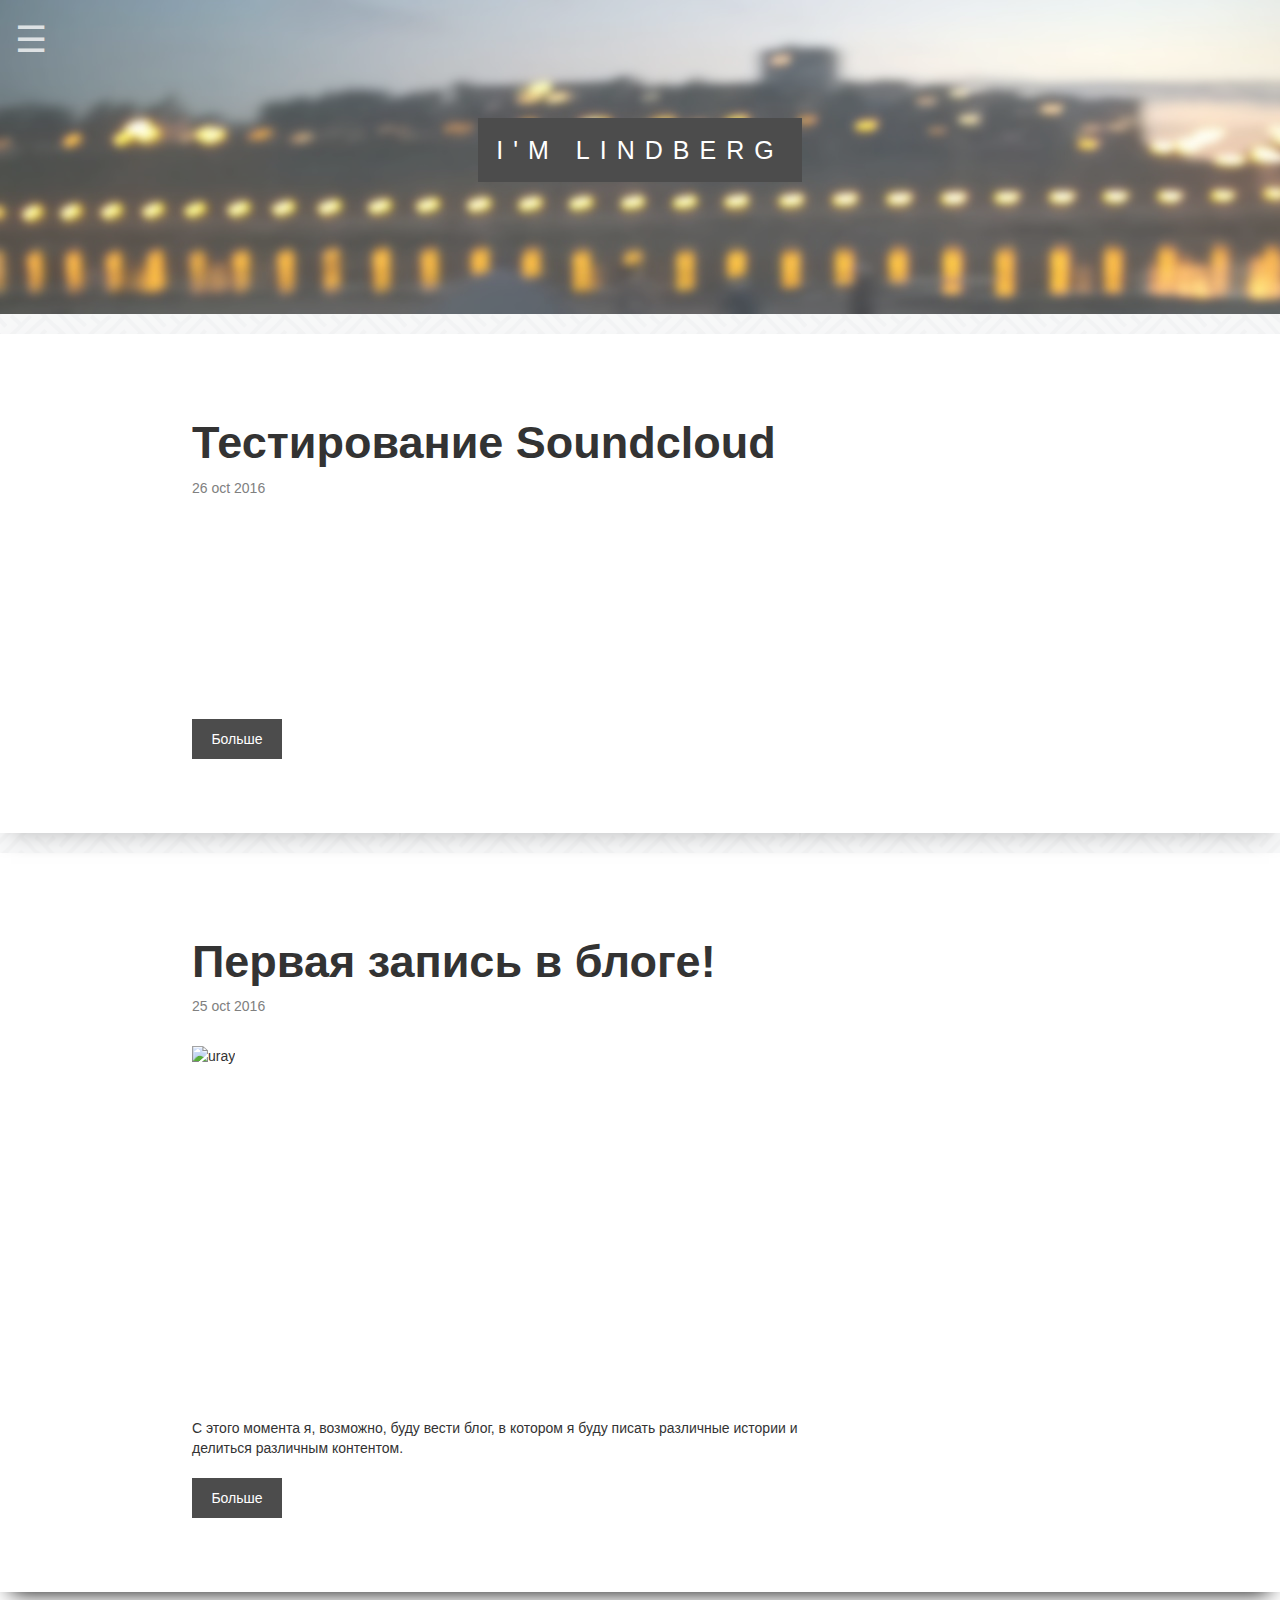
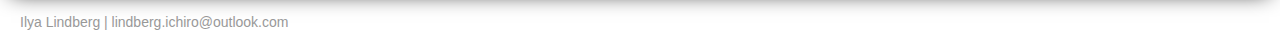
==== index.html @ 05dc268e "Add files via upload" ====
<!DOCTYPE html>
<html>
  <head>
    <meta charset="utf-8">
    <title>i'm Lingberg</title>
    <!-- main css -->
    <link rel="stylesheet" href="css/style.css">
    <!-- blog css -->
    <link rel="stylesheet" href="css/main.css">
    <link rel="stylesheet" href="css/post-pre.css">

  </head>
  <body>
    <header class="intro-header" style="background-image: url(pic/blog_pic_cr.jpg); height: 314px;">
      <div class="container" style="height: 314px;">
        <span class="menu-btn" onclick="openNav()"><h1>☰</h1></span>
        <div class="blog-header">
          <h1 class="blog-title"><span class="border">I'M LINDBERG</span></h1>
        </div>
      </div>
    </header>
    <div id="mySidenav" class="sidenav">
      <a href="javascript:void(0)" class="closebtn" onclick="closeNav()">&times;</a>
      <a href="index.html" class="active">главная</a>
      <a href="about.html">соц</a>
      <a href="posts/post-25-10-16.html">Первая запись</a>
    </div>
    <div class="container" style="background-image: url(pic/sayagata.png); height: 20px; width: 100%; position: relative; opacity: 0.75; background-attachment: fixed;"></div>
    <div class="blog-post">
      <div class="wrap">
        <div class="title">
            <h2>Тестирование Soundcloud</h2>
        </div>
        <div class="date">
          <span>26 oct 2016</span>
        </div>
        <div class="sound">
          <iframe width="100%" height="166" scrolling="no" frameborder="no" src="https://w.soundcloud.com/player/?url=https%3A//api.soundcloud.com/tracks/198750780&amp;color=ff5500&amp;auto_play=false&amp;hide_related=false&amp;show_comments=true&amp;show_user=true&amp;show_reposts=false"></iframe>
        </div>
        <div id="button">
          <a href="posts/post-26-10-16.html"><p><button class="button"><span>Больше</span></button></p></a>
        </div>
      </div>
    </div>
    <div class="container" style="background-image: url(pic/sayagata.png); height: 20px; width: 100%; position: relative; opacity: 0.75; background-attachment: fixed;"></div>
    <div class="blog-post">
      <div class="wrap">
        <div class="title">
            <h2>Первая запись в блоге!</h2>
        </div>
        <div class="date">
          <span>25 oct 2016</span>
        </div>
        <div class="img">
          <img src="http://storage8.static.itmages.ru/i/16/1026/h_1477482297_9583690_68ddd6dba9.png" alt="uray" style="float: left; max-width: 100%; height: auto;"/>
        </div>
        <div class="text">
          <p>
            С этого момента я, возможно, буду вести блог, в котором я буду писать различные истории и делиться различным контентом.
          </p>
        </div>
        <div id="button">
          <a href="posts/post-25-10-16.html"><p><button class="button"><span>Больше</span></button></p></a>
        </div>
      </div>
    </div>
    <footer class="end-footer" style="background-image: url(pic/sayagata.png);">
      <p class="text-muted">
        Ilya Lindberg | lindberg.ichiro@outlook.com
      </p>
    </footer>
    <script type="text/javascript">
    /* Set the width of the side navigation to 250px */
        function openNav() {
          document.getElementById("mySidenav").style.width = "200px";
        }

        /* Set the width of the side navigation to 0 */
        function closeNav() {
          document.getElementById("mySidenav").style.width = "0";
        }

    </script>
  </body>
</html>
---- css/style.css ----
@import "bootstrap.css" all;
h1, .h1,
h2, .h2,
h3, .h3,
h4, .h4,
h5, .h5,
h6, .h6 {
  font-family: "Helvetica Neue", Helvetica, Arial, sans-serif;
  font-weight: normal;
}
body {
  -webkit-user-select: none;
  -moz-user-select: none;
}

.video {
  width: 100%;
  position: relative;
  padding-top: 56.25%;
}
.video iframe, .video object, .video embed{
  position: absolute;
  top: 0;
  left: 0;
  width: 100%;
  height: 100%;
}

@media (min-width: 1200px) {
  .container {
    width: 970px;
  }
}

.container {
  height: 314px;
  width: 100%;
}

.intro-header {
  background-attachment: fixed;
  background-repeat: no-repeat;
  opacity: 0.75;
}
.blog-header h1 {
  padding-top: 60px;
  color: white;
  font-weight: normal;
}
.blog-header a {
  text-decoration: none;
  color: #fff;
}
.blog-header a:hover {
  color: #f2efe8;
}
.border {
  background-color: #111;
  color: #fff;
  padding: 18px;
  font-size: 25px;
  letter-spacing: 10px;
  cursor: default;
}

/* Header */
.blog-header {
  padding-top: 20px;
  padding-bottom: 20px;
  text-align: center;
}
.blog-title {
  margin-top: 30px;
  margin-bottom: 0;
  font-size: 55px;
}
.blog-description {
  font-size: 20px;
  color: #789fbb;
}

.btn-link {
  padding: 6px 6px !important;
}

.button {
  background-color: #111;
  border: none;
  color: #fff;
  text-align: center;
  font-size: 14px;
  padding: 10px;
  width: 90px;
  transition: all 0.5s;
  cursor: pointer;
  opacity: 0.75;
}

.button span {
  cursor: pointer;
  display: inline-block;
  position: relative;
  transition: 0.5s;
}

.button span:after {
  content: '>';
  position: absolute;
  opacity: 0;
  top: 0;
  right: -20px;
  transition: 0.5s;
}

.button:hover span {
  padding-right: 25px;
}

.button:hover span:after {
  opacity: 1;
  right: 0;
}
.button a {
  text-decoration: none;
  color: currentColor;
}

/* The side navigation menu */
.sidenav {
    height: 314px;
    width: 0;
    position: fixed;
    z-index: 1; /* Stay on top */
    top: 0;
    left: 0;
    background-color: #111;
    overflow-x: hidden;
    padding-top: 60px;
    transition: 0.2s;
    opacity: 0.95;
}

/* The navigation menu links */
.sidenav a {
    padding: 8px 8px 8px 32px;
    text-decoration: none;
    font-size: 25px;
    color: #fff;
    display: block;
    transition: 0.3s;
    opacity: 0.75;
}

.sidenav a:hover, .offcanvas a:focus {
  color: #f1f1f1;
  opacity: 0.85;
}


.sidenav .closebtn {
    position: absolute;
    top: 0;
    right: 25px;
    font-size: 36px;
    margin-left: 50px;
}
/* On smaller screens, where height is less than 450px, change the style of the sidenav (less padding and a smaller font size) */
@media screen and (max-height: 450px) {
    .sidenav {padding-top: 15px;}
    .sidenav a {font-size: 18px;}
}
.menu-btn {
  cursor: pointer;
  position:absolute;
  text-decoration: none;
  color: #fff;
  opacity: 0.75;
}
.img {
  margin-top: 10px;
  margin-bottom: 55%;
  /*width: 400px;
  height: 320px;*/

}
.video {
  margin-top: 20px;
  margin-bottom: 20px;
}
.sound {
  margin-top: 20px;
  margin-bottom: 20px;
}
.end-footer {
  width: 100%;
  position: absolute;
  opacity: 0.75;
  background-attachment: fixed;
}
.end-footer p {
  margin: 20px 20px;
}
---- css/main.css ----
/*index css*/
---- css/post-pre.css ----
.blog-post {
  box-shadow: 0px 11px 21px -11px #000000;
}
.wrap {
  padding-top: 5%;
  padding-left: 15%;
  padding-right: 15%;
  padding-bottom: 5%;
  width: 80%;
}

.title h2 {
  font-weight: 600;
  font-size: 45px;
}
.title span {
  text-align: right;
  font-size: 18px;
}

.text p {
  text-align: left;
  font-size: 14px;
}
.date {
  font-size: 14px;
  color: grey;
}

div#button {
  padding-top: 10px;
  margin: 0px !important;
}

.img {
  padding-top: 20px;
  padding-bottom: 20px;
}
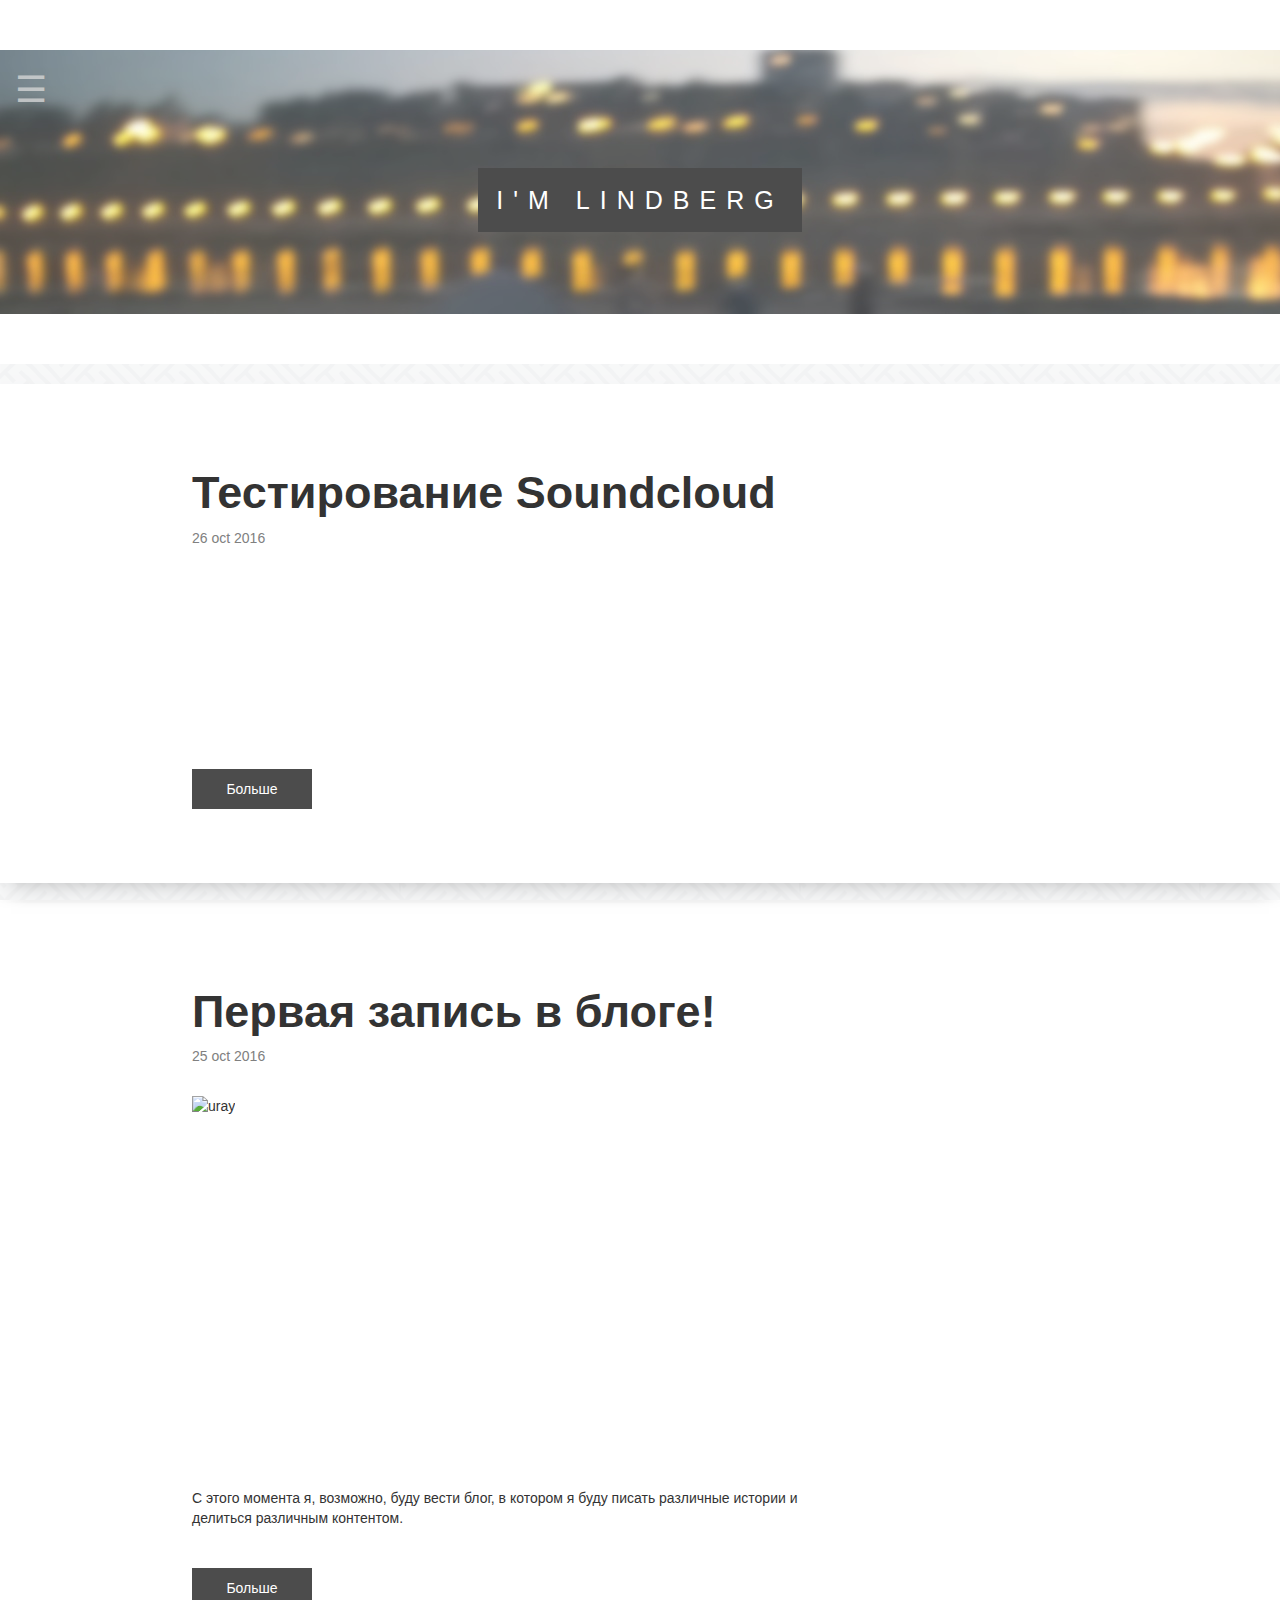
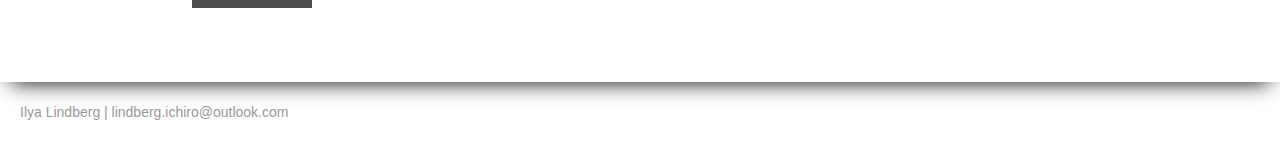
==== commit 55797051: "Update index.html" ====
--- a/index.html
+++ b/index.html
@@ -8,23 +8,34 @@
     <!-- blog css -->
     <link rel="stylesheet" href="css/main.css">
     <link rel="stylesheet" href="css/post-pre.css">
-
+    <script src="https://code.jquery.com/jquery-3.1.1.min.js"   integrity="sha256-hVVnYaiADRTO2PzUGmuLJr8BLUSjGIZsDYGmIJLv2b8="   crossorigin="anonymous"></script>
+    <script>
+      jQuery(function (f) {
+        f(window).scroll(function () {
+          f('#secondary_bar')[(f(this).scrollTop() > 314 ? "add" : "remove") + "Class"]("bar_fixed");
+        });
+      });
+    </script>
   </head>
   <body>
+    <div id="secondary_bar" class="nav navbar-fixed">
+      <span class="menu-btn" onclick="openNav()" style="color: #fff;"><h1 style="font-size: 26px; padding-left: 10px;">☰</h1></span>
+      <div class="navbar-brand" style="letter-spacing: 10px; color: #fff; font-size: 26px; align: center; margin-left: 38%; cursor: default;">I'M LINDBERG</div>
+    </div>
+    <div id="mySidenav" class="sidenav">
+      <a href="javascript:void(0)" class="closebtn" onclick="closeNav()">&times;</a>
+      <a href="index.html" class="active">главная</a>
+      <a href="about.html">соц. сети</a>
+      <a href="posts/post-25-10-16.html">первая запись</a>
+    </div>
     <header class="intro-header" style="background-image: url(pic/blog_pic_cr.jpg); height: 314px;">
       <div class="container" style="height: 314px;">
-        <span class="menu-btn" onclick="openNav()"><h1>☰</h1></span>
+        <span class="menu-btn" onclick="openNav()" style="color: #CECECE;"><h1>☰</h1></span>
         <div class="blog-header">
           <h1 class="blog-title"><span class="border">I'M LINDBERG</span></h1>
         </div>
       </div>
     </header>
-    <div id="mySidenav" class="sidenav">
-      <a href="javascript:void(0)" class="closebtn" onclick="closeNav()">&times;</a>
-      <a href="index.html" class="active">главная</a>
-      <a href="about.html">соц</a>
-      <a href="posts/post-25-10-16.html">Первая запись</a>
-    </div>
     <div class="container" style="background-image: url(pic/sayagata.png); height: 20px; width: 100%; position: relative; opacity: 0.75; background-attachment: fixed;"></div>
     <div class="blog-post">
       <div class="wrap">
@@ -72,7 +83,7 @@
     <script type="text/javascript">
     /* Set the width of the side navigation to 250px */
         function openNav() {
-          document.getElementById("mySidenav").style.width = "200px";
+          document.getElementById("mySidenav").style.width = "250px";
         }
 
         /* Set the width of the side navigation to 0 */
--- a/css/style.css
+++ b/css/style.css
@@ -90,7 +90,7 @@
   text-align: center;
   font-size: 14px;
   padding: 10px;
-  width: 90px;
+  width: 120px;
   transition: all 0.5s;
   cursor: pointer;
   opacity: 0.75;
--- a/css/post-pre.css
+++ b/css/post-pre.css
@@ -19,6 +19,8 @@
 }
 
 .text p {
+  padding-top: 20px;
+  padding-bottom: 20px;
   text-align: left;
   font-size: 14px;
 }
